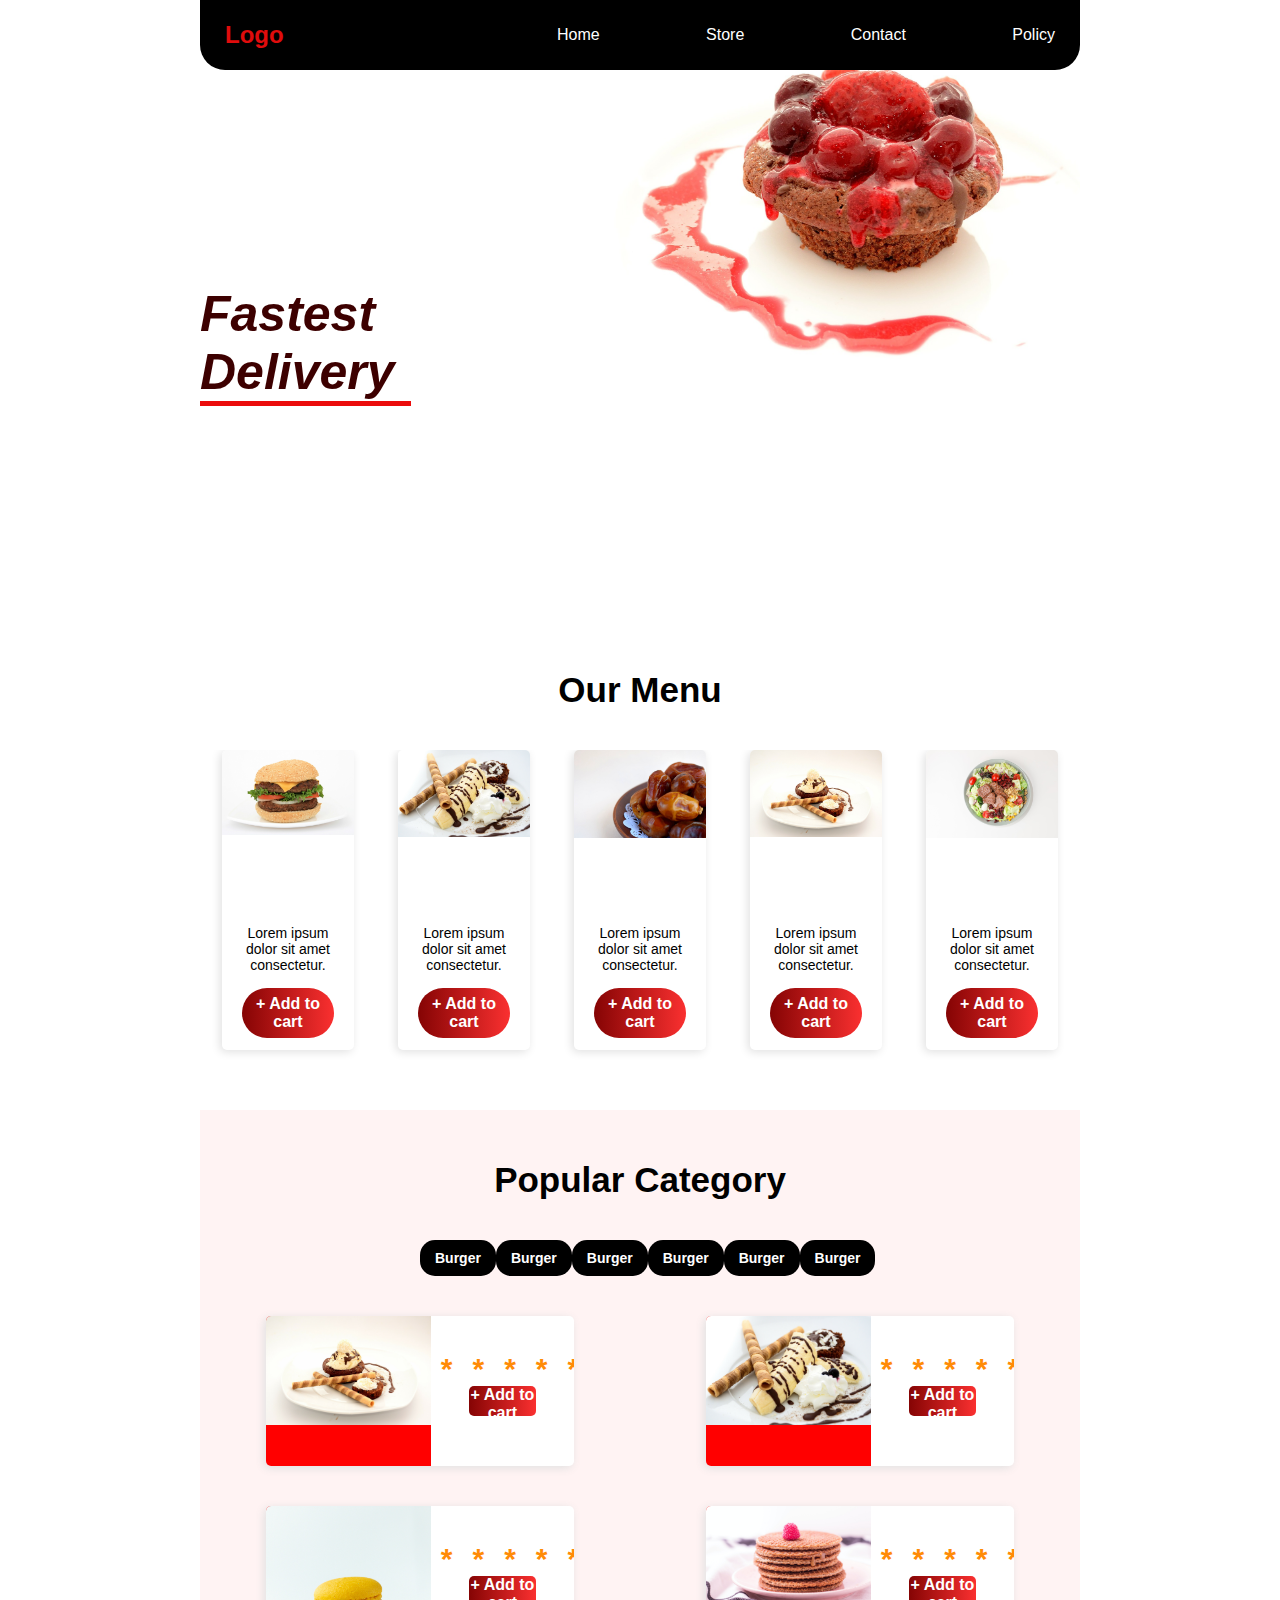
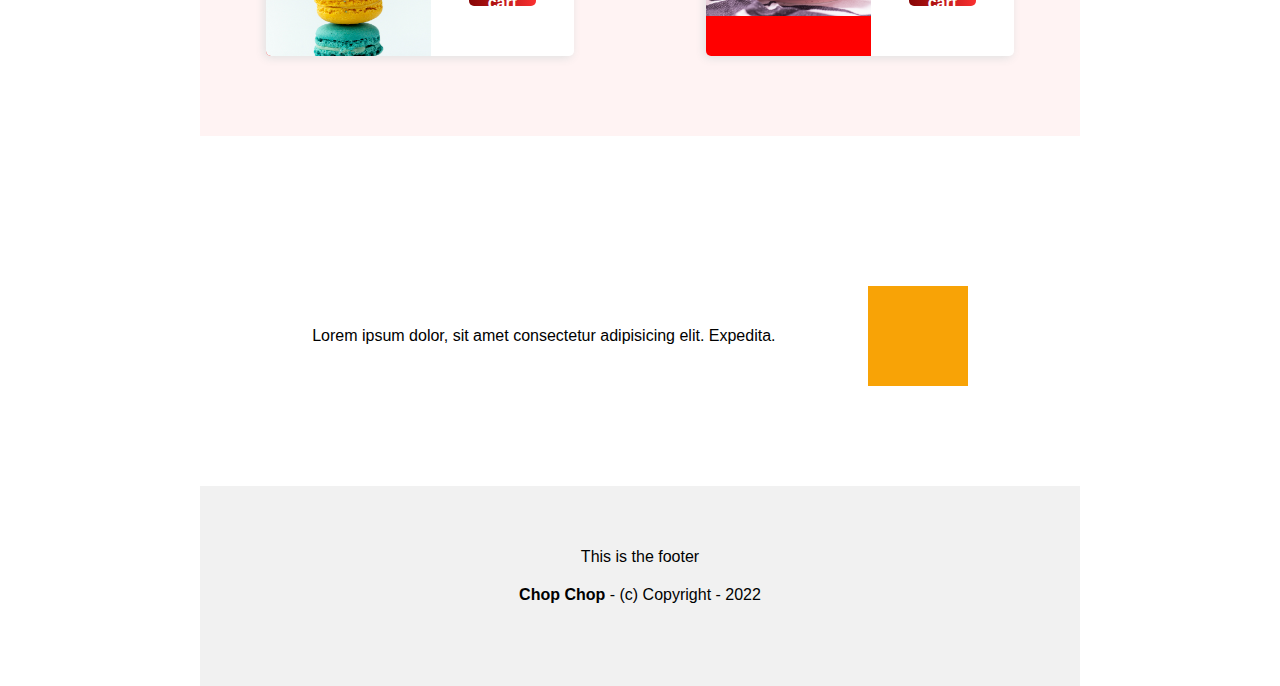
==== index.html @ db8ed7a9 "First Commit" ====
<!DOCTYPE html>
<html lang="en">

<head>
    <meta charset="UTF-8">
    <meta http-equiv="X-UA-Compatible" content="IE=edge">
    <meta name="viewport" content="width=device-width, initial-scale=1.0">
    <link rel="stylesheet" href="./assets/style.css">
    <title>Home | Chop chop</title>
</head>
 
<body>

    <header>
        <div class="logo">
            <h2>Logo</h2>
        </div>

        <nav>
            <ul>
                <li>
                    <a href="/">Home</a>
                </li>
                <li>
                    <a href="/">Store</a>
                </li>
                <li>
                    <a href="/">Contact</a>
                </li>
                <li>
                    <a href="/">Policy</a>
                </li>
            </ul>
        </nav>
    </header>

    <main>
        <section id="hero">
            <div class="heroText">
                <h2>
                    <i>Fastest Delivery </i>
                </h2>
            </div>

            <div class="heroImage">
                <img src="./assets/img/img5.jpg" alt="heroImage">
            </div>
        </section>

        <!-- MENU -->
        <section id="menu">
            <h2 class="menuHeading">Our Menu</h2>

            <ul class="menuItems">
                <li>
                    <div class="mItemPic">
                        <img src="./assets/img/img1.jpg" alt="">
                    </div>

                    <p class="mItemInfo">
                        Lorem ipsum dolor sit amet consectetur.
                    </p>

                    <div class="addToCart mAddToCart">
                        <button class="addToCartButton">
                            + Add to cart
                        </button>
                    </div>
                </li>
                <li>
                    <div class="mItemPic">
                        <img src="./assets/img/img2.jpg" alt="">
                    </div>

                    <p class="mItemInfo">
                        Lorem ipsum dolor sit amet consectetur.
                    </p>

                    <div class="addToCart mAddToCart">
                        <button class="addToCartButton">
                            + Add to cart
                        </button>
                    </div>
                </li>
                <li>
                    <div class="mItemPic">
                        <img src="./assets/img/img3.jpg" alt="">
                    </div>

                    <p class="mItemInfo">
                        Lorem ipsum dolor sit amet consectetur.
                    </p>

                    <div class="addToCart mAddToCart">
                        <button class="addToCartButton">
                            + Add to cart
                        </button>
                    </div>
                </li>
                <li>
                    <div class="mItemPic">
                        <img src="./assets/img/img4.jpg" alt="">
                    </div>

                    <p class="mItemInfo">
                        Lorem ipsum dolor sit amet consectetur.
                    </p>

                    <div class="addToCart mAddToCart">
                        <button class="addToCartButton">
                            + Add to cart
                        </button>
                    </div>
                </li>
                <li>
                    <div class="mItemPic">
                        <img src="./assets/img/img6.jpg" alt="">
                    </div>

                    <p class="mItemInfo">
                        Lorem ipsum dolor sit amet consectetur.
                    </p>

                    <div class="addToCart mAddToCart">
                        <button class="addToCartButton">
                            + Add to cart
                        </button>
                    </div>
                </li>
            </ul>
        </section>


        <!-- Popular Category -->
        <section id="popular">
            <h2 class="pHeader">Popular Category</h2>

            <div class="pCategory">
                <li>
                    <button>
                        Burger
                    </button>
                </li>
                <li>
                    <button>
                        Burger
                    </button>
                </li>
                <li>
                    <button>
                        Burger
                    </button>
                </li>
                <li>
                    <button>
                        Burger
                    </button>
                </li>
                <li>
                    <button>
                        Burger
                    </button>
                </li>
                <li>
                    <button>
                        Burger
                    </button>
                </li>
            </div>

            <div class="pItems">
                <li>
                    <div class="pItemImage">
                        <img src="./assets/img/img4.jpg" alt="">
                    </div>
                    <div class="pItemInfo">
                        <div class="pItemRating">
                            *****
                        </div>

                        <div class="addToCartWrapper pAddToCartWrapper">
                            <button class="addToCart pAddToCart">
                                + Add to cart
                            </button>
                        </div>
                    </div>
                </li>
 
                <li>
                    <div class="pItemImage">
                        <img src="./assets/img/img2.jpg" alt="">
                    </div>
                    <div class="pItemInfo">
                        <div class="pItemRating">
                            *****
                        </div>

                        <div class="addToCartWrapper pAddToCartWrapper">
                            <button class="addToCart pAddToCart">
                                + Add to cart
                            </button>
                        </div>
                    </div>
                </li>

                <li>
                    <div class="pItemImage">
                        <img src="./assets/img/img7.jpg" alt="">
                    </div>
                    <div class="pItemInfo">
                        <div class="pItemRating">
                            *****
                        </div>

                        <div class="addToCartWrapper pAddToCartWrapper">
                            <button class="addToCart pAddToCart">
                                + Add to cart
                            </button>
                        </div>
                    </div>
                </li>

                <li>
                    <div class="pItemImage">
                        <img src="./assets/img/img8.jpg" alt="">
                    </div>
                    <div class="pItemInfo">
                        <div class="pItemRating">
                            *****
                        </div>

                        <div class="addToCartWrapper pAddToCartWrapper">
                            <button class="addToCart pAddToCart">
                                + Add to cart
                            </button>
                        </div>
                    </div>
                </li>
            </div>
        </section>




        <!-- We deliver -->
        <section id="deliver">
            <div class="deliverText">
                Lorem ipsum dolor, sit amet consectetur adipisicing elit. Expedita.
            </div>

            <div class="deliverImage">
                <img src="" alt="">
            </div>
        </section>
    </main>

    <footer>
        This is the footer

        <p><b>Chop Chop</b> - (c) Copyright - 2022 </p>
    </footer>

    <script src="./assets/style.css"></script>


</body>

</html>
---- assets/style.css ----
*{
    padding: 0;
    margin: 0;
}

body{
    font-family: 'Segoe UI', Tahoma, Geneva, Verdana, sans-serif;
    box-sizing: border-box;
    padding: 0 200px;
    display: flex;
    flex-direction: column;
}

header{
    width: 100%;
    height: 70px;
    padding: 0 25px;
    background-color: black;
    display: flex;
    justify-content: space-between;
    align-items: center;
    box-sizing: border-box;
    border-bottom-left-radius: 25px;
    border-bottom-right-radius: 25px;
    color: rgb(224, 12, 12);
}

header nav{
    width: 60%;
}

header nav ul{
    width: 100%;
    display: flex;
    justify-content: space-between;
}

header nav ul li{
    list-style: none;
}

nav a{
    color: white;
    text-decoration: none;
}

/* MAINS */

main{
    width: 100%;
    box-sizing: border-box;
}

#hero{
    width: 100%;
    margin: 0 auto;
    height: 550px;
    box-sizing: border-box;
    display: flex;
    justify-content: space-between;
    align-items: center;
    margin-bottom: 50px;
}

.heroText{
    width: 40%;
    box-sizing: border-box;
}

.heroText h2{
    width: 100%;
    font-size: 50px;
    color: rgb(61, 0, 0);
}

.heroText h2::after{
    position: relative;
    display:  block;
    content: "";
    width: 60%;
    height: 5px;
    background-color: rgb(235, 12, 12);
}

.heroImage{
    width: 60%;
    height: 100%;
    overflow: hidden;
}

.heroImage img{
    width: 120%;
    position: relative;
    top: -90px;
    right: 10px;

}

#menu{
    width: 100%;
    box-sizing: border-box;
    display: flex;
    flex-direction: column;
    margin-bottom: 50px;
}

.menuHeading{
    width: 100%;
    font-size: 35px;
    margin-bottom: 40px;
    display: flex;
    justify-content: center;
}

.menuItems{
    display: flex;
    justify-content: space-around;
    padding-bottom: 10px;
    overflow-x: scroll;
}

::-webkit-scrollbar{
    width: 15px;
}

.menuItems li{
    list-style: none;
    min-width: 15%;
    max-width: 15%;
    min-height: 300px;
    padding: 0 0px 10px 0px;
    margin: 0 20px;
    box-sizing: border-box;
    background-color: #ffffff;
    display: flex;
    flex-direction: column;
    justify-content: flex-start;
    align-items: center;
    text-align: center;
    font-size: 15px;
    border-radius: 5px;
    overflow:hidden;
    box-shadow: -2px 2px 10px rgb(224, 224, 224);
}

.mItemPic{
    width: 100%;
    height: 55%;
    margin-bottom: 15px;
}

.mItemPic img{
    width: 100%;

}

.mItemInfo{
    margin-bottom: 15px;
    font-size: 14px;
    padding: 0 10px;
}

.addToCart{
    width: 70%;
    height: 50px;
    border-radius: 25px;
    overflow:hidden;
}


.addToCart button{
    width: 100%;
    height: 100%;
    border: none;
    background: linear-gradient(90deg, rgb(133, 4, 4), rgb(250, 48, 48));
    color: white;
    font-weight: bold;
    font-size: 16px;

}








#popular{
    width: 100%;
    box-sizing: border-box;
    display: flex;
    flex-direction: column;
    margin-bottom: 50px;
    background-color: rgb(255, 243, 243);
    padding: 50px 0;
}

.pHeader{
    width: 100%;
    font-size: 35px;
    margin-bottom: 40px;
    display: flex;
    justify-content: center;
}

.pCategory{
    width: 50%;
    margin: 0  auto;
    display: flex;
    justify-content: space-between;
    margin-bottom: 20px;
}

.pCategory li{
    list-style: none;
}

.pCategory li button{
    padding: 10px 15px;
    border: none;
    border-radius: 15px;
    font-size: 14px;
    font-weight: bold;
    background: black;
    color: white;
    transition: .1s;
}

.pCategory li button:hover{
    cursor: pointer;
    background-color: rgb(235, 12, 12);
}

.pItems{
    display: flex;
    justify-content: space-around;
    padding-bottom: 10px;
    flex-wrap: wrap;
}

.pItems li{
    list-style: none;
    width: 35%;
    height: 150px;
    /* padding: 0 0px 10px 0px; */
    margin: 20px 20px;
    box-sizing: border-box;
    background-color: #ffffff;
    display: flex;
    flex-direction: row;
    justify-content: flex-start;
    align-items: center;
    font-size: 15px;
    border-radius: 5px;
    overflow:hidden;
    box-shadow: -2px 2px 10px rgb(224, 224, 224);
}

.pItemImage{
    width: 55%;
    height: 100%;
    overflow: hidden;
    background-color: red;
}

.pItemImage img{
    width: 100%;

}

.pItemInfo{
    width: 40%;
    display: block;
    margin-bottom: 15px;
    font-size: 14px;
    padding: 0 10px;
}

.pItemRating{
    display: flex;
    letter-spacing: 20px;
    font-size: 30px;
    font-weight: bold;
    color: rgb(255, 139, 7);
    justify-content: space-evenly;
}

.pAddToCartWrapper{
    width: 100%;
    display: flex;
    flex-direction: row;
    justify-content: center;

}

.pAddToCartWrapper .addToCart{
    width: 55%;
    height: 30px;
    border-radius: 5px;
    overflow:hidden;
    border: none;
    background: linear-gradient(90deg, rgb(133, 4, 4), rgb(250, 48, 48));
    color: white;
    font-weight: bold;
    font-size: 16px;
}

#deliver{
    display: flex;
    height: 300px;
    width: 85%;
    margin: 0 auto;
    justify-content: space-around;
    align-items: center;
}

.deliverImage{
    width: 100px;
    height: 100px;
    background-color: rgb(248, 163, 6);
}

footer{
    height: 200px;
    display: flex;
    flex-direction: column;
    justify-content: center;
    align-items: center;
    background-color: rgb(241, 241, 241);
    padding: 50px;
    box-sizing: border-box;
}

footer p{
    margin: 20px 0;
}
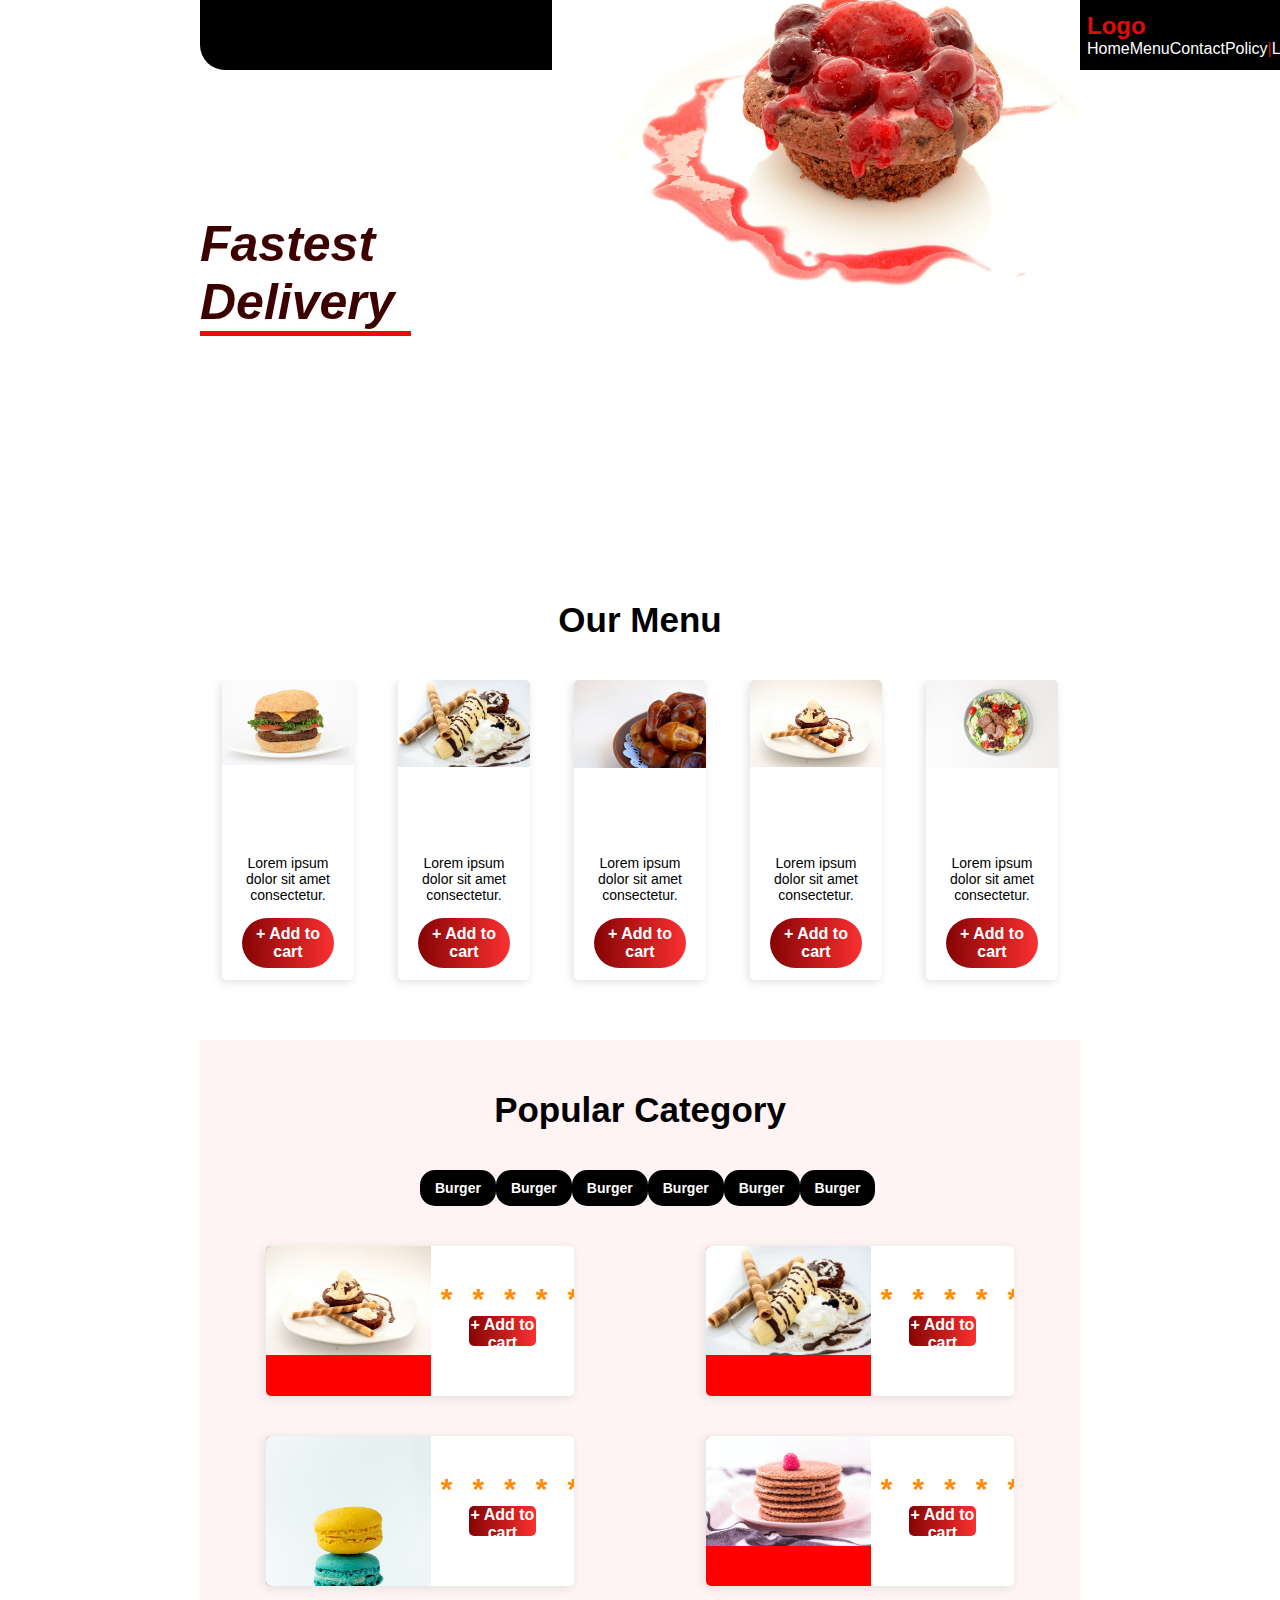
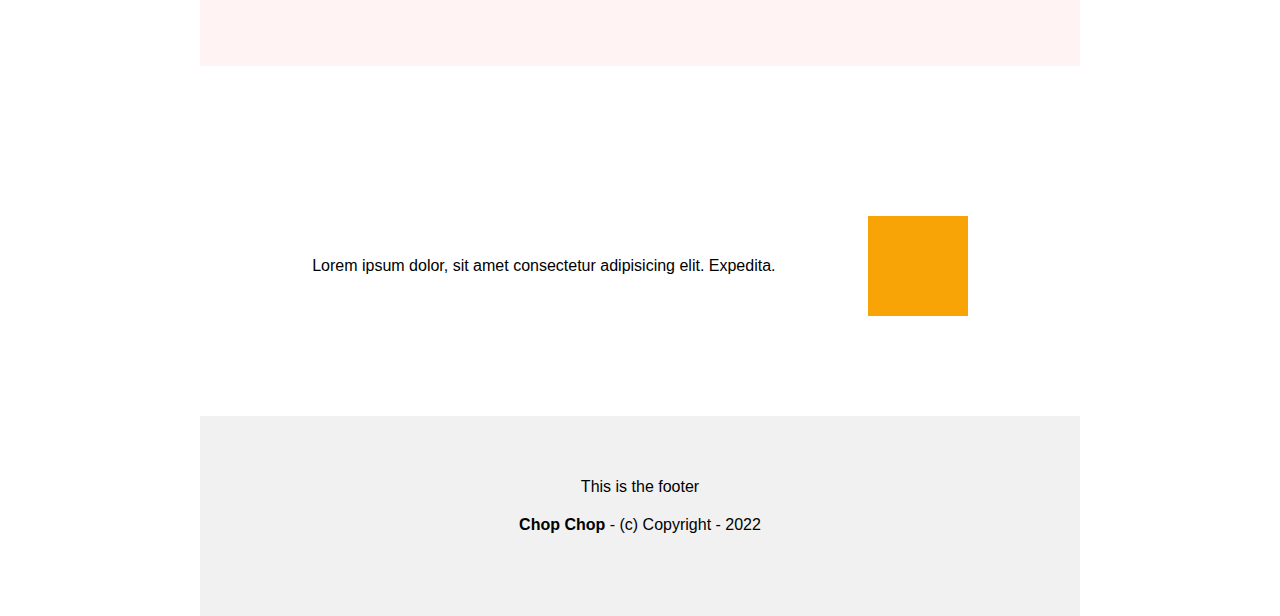
==== commit 96c99cc4: "New pages added" ====
--- a/index.html
+++ b/index.html
@@ -1,268 +1,226 @@
 <!DOCTYPE html>
 <html lang="en">
-
-<head>
-    <meta charset="UTF-8">
-    <meta http-equiv="X-UA-Compatible" content="IE=edge">
-    <meta name="viewport" content="width=device-width, initial-scale=1.0">
-    <link rel="stylesheet" href="./assets/style.css">
+  <head>
+    <meta charset="UTF-8" />
+    <meta http-equiv="X-UA-Compatible" content="IE=edge" />
+    <meta name="viewport" content="width=device-width, initial-scale=1.0" />
+    <link rel="stylesheet" href="./assets/style.css" />
     <title>Home | Chop chop</title>
-</head>
- 
-<body>
-
+  </head>
+
+  <body>
     <header>
+      <div class="headerInner">
         <div class="logo">
-            <h2>Logo</h2>
+          <h2>Logo</h2>
         </div>
 
         <nav>
-            <ul>
-                <li>
-                    <a href="/">Home</a>
-                </li>
-                <li>
-                    <a href="/">Store</a>
-                </li>
-                <li>
-                    <a href="/">Contact</a>
-                </li>
-                <li>
-                    <a href="/">Policy</a>
-                </li>
-            </ul>
+          <ul>
+            <li>
+              <a href="/">Home</a>
+            </li>
+            <li>
+              <a href="./menu.html">Menu</a>
+            </li>
+            <li>
+              <a href="/">Contact</a>
+            </li>
+            <li>
+              <a href="/">Policy</a>
+            </li>
+            <span class="barrier"> | </span>
+            <li>
+              <a href="./login.html">Login</a>
+            </li>
+            <li>
+              <a href="./signup.html">Signup</a>
+            </li>
+            <li>
+              <a href="/">Logout</a>
+            </li>
+            <li>
+              <a href="/">Profile</a>
+            </li>
+          </ul>
         </nav>
+      </div>
     </header>
 
     <main>
-        <section id="hero">
-            <div class="heroText">
-                <h2>
-                    <i>Fastest Delivery </i>
-                </h2>
-            </div>
-
-            <div class="heroImage">
-                <img src="./assets/img/img5.jpg" alt="heroImage">
-            </div>
-        </section>
-
-        <!-- MENU -->
-        <section id="menu">
-            <h2 class="menuHeading">Our Menu</h2>
-
-            <ul class="menuItems">
-                <li>
-                    <div class="mItemPic">
-                        <img src="./assets/img/img1.jpg" alt="">
-                    </div>
-
-                    <p class="mItemInfo">
-                        Lorem ipsum dolor sit amet consectetur.
-                    </p>
-
-                    <div class="addToCart mAddToCart">
-                        <button class="addToCartButton">
-                            + Add to cart
-                        </button>
-                    </div>
-                </li>
-                <li>
-                    <div class="mItemPic">
-                        <img src="./assets/img/img2.jpg" alt="">
-                    </div>
-
-                    <p class="mItemInfo">
-                        Lorem ipsum dolor sit amet consectetur.
-                    </p>
-
-                    <div class="addToCart mAddToCart">
-                        <button class="addToCartButton">
-                            + Add to cart
-                        </button>
-                    </div>
-                </li>
-                <li>
-                    <div class="mItemPic">
-                        <img src="./assets/img/img3.jpg" alt="">
-                    </div>
-
-                    <p class="mItemInfo">
-                        Lorem ipsum dolor sit amet consectetur.
-                    </p>
-
-                    <div class="addToCart mAddToCart">
-                        <button class="addToCartButton">
-                            + Add to cart
-                        </button>
-                    </div>
-                </li>
-                <li>
-                    <div class="mItemPic">
-                        <img src="./assets/img/img4.jpg" alt="">
-                    </div>
-
-                    <p class="mItemInfo">
-                        Lorem ipsum dolor sit amet consectetur.
-                    </p>
-
-                    <div class="addToCart mAddToCart">
-                        <button class="addToCartButton">
-                            + Add to cart
-                        </button>
-                    </div>
-                </li>
-                <li>
-                    <div class="mItemPic">
-                        <img src="./assets/img/img6.jpg" alt="">
-                    </div>
-
-                    <p class="mItemInfo">
-                        Lorem ipsum dolor sit amet consectetur.
-                    </p>
-
-                    <div class="addToCart mAddToCart">
-                        <button class="addToCartButton">
-                            + Add to cart
-                        </button>
-                    </div>
-                </li>
-            </ul>
-        </section>
-
-
-        <!-- Popular Category -->
-        <section id="popular">
-            <h2 class="pHeader">Popular Category</h2>
-
-            <div class="pCategory">
-                <li>
-                    <button>
-                        Burger
-                    </button>
-                </li>
-                <li>
-                    <button>
-                        Burger
-                    </button>
-                </li>
-                <li>
-                    <button>
-                        Burger
-                    </button>
-                </li>
-                <li>
-                    <button>
-                        Burger
-                    </button>
-                </li>
-                <li>
-                    <button>
-                        Burger
-                    </button>
-                </li>
-                <li>
-                    <button>
-                        Burger
-                    </button>
-                </li>
-            </div>
-
-            <div class="pItems">
-                <li>
-                    <div class="pItemImage">
-                        <img src="./assets/img/img4.jpg" alt="">
-                    </div>
-                    <div class="pItemInfo">
-                        <div class="pItemRating">
-                            *****
-                        </div>
-
-                        <div class="addToCartWrapper pAddToCartWrapper">
-                            <button class="addToCart pAddToCart">
-                                + Add to cart
-                            </button>
-                        </div>
-                    </div>
-                </li>
- 
-                <li>
-                    <div class="pItemImage">
-                        <img src="./assets/img/img2.jpg" alt="">
-                    </div>
-                    <div class="pItemInfo">
-                        <div class="pItemRating">
-                            *****
-                        </div>
-
-                        <div class="addToCartWrapper pAddToCartWrapper">
-                            <button class="addToCart pAddToCart">
-                                + Add to cart
-                            </button>
-                        </div>
-                    </div>
-                </li>
-
-                <li>
-                    <div class="pItemImage">
-                        <img src="./assets/img/img7.jpg" alt="">
-                    </div>
-                    <div class="pItemInfo">
-                        <div class="pItemRating">
-                            *****
-                        </div>
-
-                        <div class="addToCartWrapper pAddToCartWrapper">
-                            <button class="addToCart pAddToCart">
-                                + Add to cart
-                            </button>
-                        </div>
-                    </div>
-                </li>
-
-                <li>
-                    <div class="pItemImage">
-                        <img src="./assets/img/img8.jpg" alt="">
-                    </div>
-                    <div class="pItemInfo">
-                        <div class="pItemRating">
-                            *****
-                        </div>
-
-                        <div class="addToCartWrapper pAddToCartWrapper">
-                            <button class="addToCart pAddToCart">
-                                + Add to cart
-                            </button>
-                        </div>
-                    </div>
-                </li>
-            </div>
-        </section>
-
-
-
-
-        <!-- We deliver -->
-        <section id="deliver">
-            <div class="deliverText">
-                Lorem ipsum dolor, sit amet consectetur adipisicing elit. Expedita.
-            </div>
-
-            <div class="deliverImage">
-                <img src="" alt="">
-            </div>
-        </section>
+      <section id="hero">
+        <div class="heroText">
+          <h2>
+            <i>Fastest Delivery </i>
+          </h2>
+        </div>
+
+        <div class="heroImage">
+          <img src="./assets/img/img5.jpg" alt="heroImage" />
+        </div>
+      </section>
+
+      <!-- MENU -->
+      <section id="menu">
+        <h2 class="menuHeading">Our Menu</h2>
+
+        <ul class="menuItems">
+          <li>
+            <div class="mItemPic">
+              <img src="./assets/img/img1.jpg" alt="" />
+            </div>
+
+            <p class="mItemInfo">Lorem ipsum dolor sit amet consectetur.</p>
+
+            <div class="addToCart mAddToCart">
+              <button class="addToCartButton">+ Add to cart</button>
+            </div>
+          </li>
+          <li>
+            <div class="mItemPic">
+              <img src="./assets/img/img2.jpg" alt="" />
+            </div>
+
+            <p class="mItemInfo">Lorem ipsum dolor sit amet consectetur.</p>
+
+            <div class="addToCart mAddToCart">
+              <button class="addToCartButton">+ Add to cart</button>
+            </div>
+          </li>
+          <li>
+            <div class="mItemPic">
+              <img src="./assets/img/img3.jpg" alt="" />
+            </div>
+
+            <p class="mItemInfo">Lorem ipsum dolor sit amet consectetur.</p>
+
+            <div class="addToCart mAddToCart">
+              <button class="addToCartButton">+ Add to cart</button>
+            </div>
+          </li>
+          <li>
+            <div class="mItemPic">
+              <img src="./assets/img/img4.jpg" alt="" />
+            </div>
+
+            <p class="mItemInfo">Lorem ipsum dolor sit amet consectetur.</p>
+
+            <div class="addToCart mAddToCart">
+              <button class="addToCartButton">+ Add to cart</button>
+            </div>
+          </li>
+          <li>
+            <div class="mItemPic">
+              <img src="./assets/img/img6.jpg" alt="" />
+            </div>
+
+            <p class="mItemInfo">Lorem ipsum dolor sit amet consectetur.</p>
+
+            <div class="addToCart mAddToCart">
+              <button class="addToCartButton">+ Add to cart</button>
+            </div>
+          </li>
+        </ul>
+      </section>
+
+      <!-- Popular Category -->
+      <section id="popular">
+        <h2 class="pHeader">Popular Category</h2>
+
+        <div class="pCategory">
+          <li>
+            <button>Burger</button>
+          </li>
+          <li>
+            <button>Burger</button>
+          </li>
+          <li>
+            <button>Burger</button>
+          </li>
+          <li>
+            <button>Burger</button>
+          </li>
+          <li>
+            <button>Burger</button>
+          </li>
+          <li>
+            <button>Burger</button>
+          </li>
+        </div>
+
+        <div class="pItems">
+          <li>
+            <div class="pItemImage">
+              <img src="./assets/img/img4.jpg" alt="" />
+            </div>
+            <div class="pItemInfo">
+              <div class="pItemRating">*****</div>
+
+              <div class="addToCartWrapper pAddToCartWrapper">
+                <button class="addToCart pAddToCart">+ Add to cart</button>
+              </div>
+            </div>
+          </li>
+
+          <li>
+            <div class="pItemImage">
+              <img src="./assets/img/img2.jpg" alt="" />
+            </div>
+            <div class="pItemInfo">
+              <div class="pItemRating">*****</div>
+
+              <div class="addToCartWrapper pAddToCartWrapper">
+                <button class="addToCart pAddToCart">+ Add to cart</button>
+              </div>
+            </div>
+          </li>
+
+          <li>
+            <div class="pItemImage">
+              <img src="./assets/img/img7.jpg" alt="" />
+            </div>
+            <div class="pItemInfo">
+              <div class="pItemRating">*****</div>
+
+              <div class="addToCartWrapper pAddToCartWrapper">
+                <button class="addToCart pAddToCart">+ Add to cart</button>
+              </div>
+            </div>
+          </li>
+
+          <li>
+            <div class="pItemImage">
+              <img src="./assets/img/img8.jpg" alt="" />
+            </div>
+            <div class="pItemInfo">
+              <div class="pItemRating">*****</div>
+
+              <div class="addToCartWrapper pAddToCartWrapper">
+                <button class="addToCart pAddToCart">+ Add to cart</button>
+              </div>
+            </div>
+          </li>
+        </div>
+      </section>
+
+      <!-- We deliver -->
+      <section id="deliver">
+        <div class="deliverText">
+          Lorem ipsum dolor, sit amet consectetur adipisicing elit. Expedita.
+        </div>
+
+        <div class="deliverImage">
+          <img src="" alt="" />
+        </div>
+      </section>
     </main>
 
     <footer>
-        This is the footer
-
-        <p><b>Chop Chop</b> - (c) Copyright - 2022 </p>
+      This is the footer
+
+      <p><b>Chop Chop</b> - (c) Copyright - 2022</p>
     </footer>
 
     <script src="./assets/style.css"></script>
-
-
-</body>
-
-</html>+  </body>
+</html>
--- a/assets/style.css
+++ b/assets/style.css
@@ -9,6 +9,7 @@
     padding: 0 200px;
     display: flex;
     flex-direction: column;
+    box-sizing: border-box;
 }
 
 header{
@@ -17,13 +18,25 @@
     padding: 0 25px;
     background-color: black;
     display: flex;
-    justify-content: space-between;
+    flex-direction: row;
+    justify-content: center;
     align-items: center;
     box-sizing: border-box;
     border-bottom-left-radius: 25px;
     border-bottom-right-radius: 25px;
     color: rgb(224, 12, 12);
-}
+    position: fixed;
+    /* z-index: 10; */
+
+}
+
+
+header::before{
+    content: '';
+    display: block;
+    width: 100%;
+}
+
 
 header nav{
     width: 60%;
@@ -321,6 +334,199 @@
     background-color: rgb(248, 163, 6);
 }
 
+/* MENU PAGE */
+
+.menuPageMain{
+    display: flex;
+    margin-top: 50px;
+    flex-direction: column;
+    justify-content: center;
+    align-items: center;
+}
+
+.menuPageCollectionButton{
+    display: flex;
+    flex-direction: row;
+    width: 60%;
+    justify-content: space-around;
+}
+
+.menuPageCollectionButton li{
+    list-style-type: none;
+    width: 50px;
+    background-color: green;
+    padding: 10px 10px;
+    border-radius: 15px;
+    background-color: rgb(235, 12, 12);
+    cursor: pointer;
+}
+
+.menuPageCollections{
+    width: 100%;
+    margin-top: 55px;
+    display: flex;
+    padding: 0 5%;
+    flex-direction: row;
+    align-items: center;
+    justify-content: flex-start;
+    flex-wrap: wrap;
+    box-sizing: border-box;
+}
+
+.menuPageCollections .collectionGroup{
+    width: 100%;
+    display: flex;
+    justify-content: space-around;
+}
+
+.collection{
+    width: 25%;
+    margin:0 0 50px 0;
+    display: flex;
+    flex-direction: column;
+    justify-content: center;
+}
+
+.collection img{
+    width: 100%;
+}
+
+
+.collectionImage{
+    width: 100%;
+    display: flex;
+    justify-content: center;
+    margin-bottom: 15px;
+}
+
+.collectionName{
+    text-align: center;
+    font-size: 25px;
+    font-weight: bold;
+}
+
+
+/* DETAILS PAGE */
+
+.itemDetails{
+    width: 100%;
+    display: flex;
+    flex-direction: column;
+    justify-content: center;
+    align-items: center;
+    margin-bottom: 20px;
+}
+
+.itemImage{
+    width: 50%;
+}
+
+.itemImage img{
+    width: 100%;
+}
+
+.itemName{
+    font-size: 45px;
+    font-weight: bold;
+    margin-bottom: 20px;
+}
+
+.itemDetailsInner{
+    display: flex;
+    flex-direction: row;
+    justify-content: space-around;
+    width: 50%;
+
+    margin:30px 0;
+    font-weight: bold;
+}
+
+.itemDetailsInner span{
+    font-weight: bold;
+    font-size: 18px;
+}
+
+.itemDescription{
+    width: 100%;
+    margin-bottom: 25px;
+}
+
+.itemDescription span{
+    font-size: 18px;
+    font-weight: bold;
+    display: block;
+    margin-bottom: 20px;
+}
+
+.reviewsSection{
+    background-color:rgb(255, 243, 243);
+    box-sizing: border-box;
+    padding: 30px;
+    margin-bottom: 80px;
+}
+
+.detailsPageReviews{
+    margin-bottom: 20px;
+    font-size: 25px;
+}
+
+.itemReviews{
+    width: 100%;
+    display: flex;
+    flex-direction: column;
+    justify-content: center;
+    margin-bottom: 25px;
+}
+
+.itemReview{
+    width: 55%;
+    background-color: white;
+    box-sizing: border-box;
+    padding: 20px 50px;
+    margin-bottom: 30px;
+}
+
+.itemReview .review{
+    margin-bottom: 20px;
+
+}
+
+.reviewer{
+    font-style: italic;
+    color: rgb(224, 12, 12);
+}
+
+.detailsPageRecommendedMenus{
+    font-size: 25px;
+    margin-bottom: 20px;
+}
+
+.recommendedLists{
+    display: flex;
+    margin-bottom: 50px;
+}
+
+.recommendedLists li{
+    width: 10%;
+    list-style-type: none;
+    margin-left: 35px;
+
+}
+
+.recommendedLists li img{
+    width: 100%;
+    margin-bottom: 10px;
+    border-radius: 30px;
+}
+
+.recommendedLists li p{
+    text-align: center;
+}
+
+
+
+
+
 footer{
     height: 200px;
     display: flex;
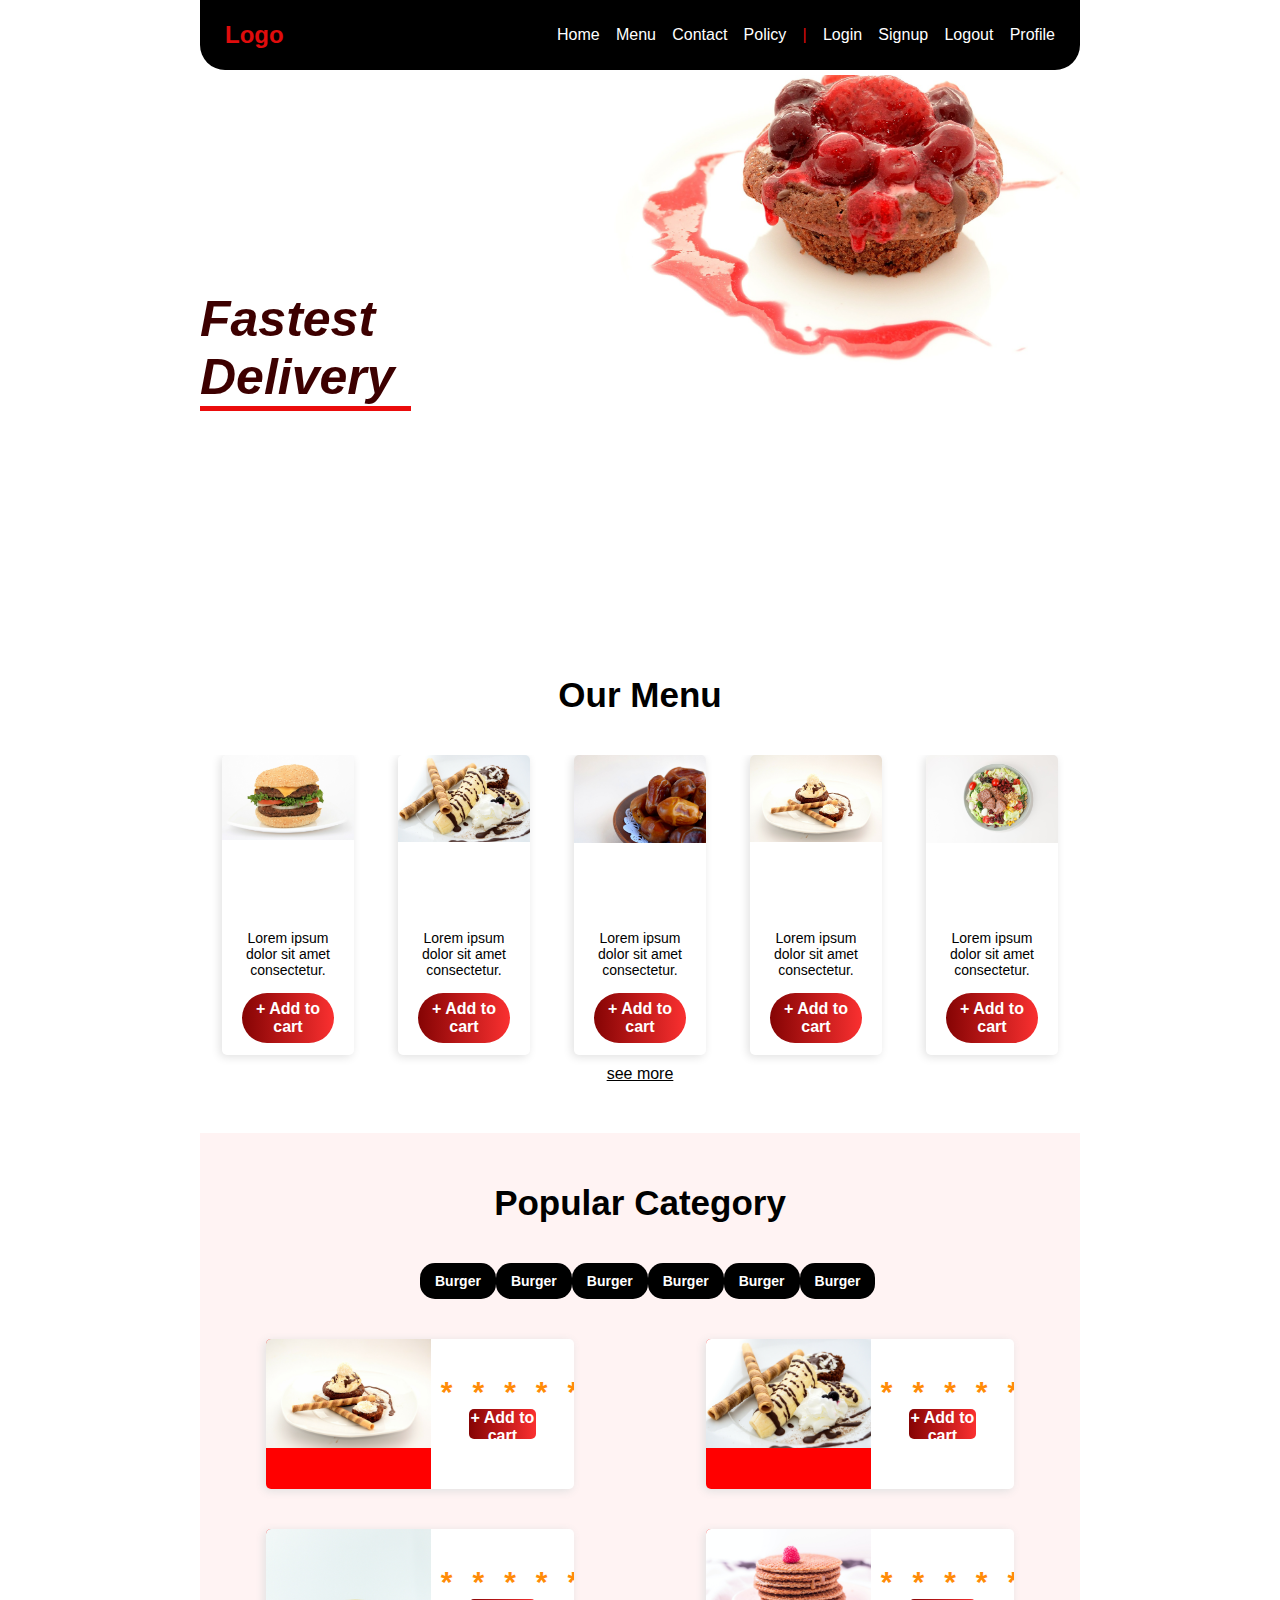
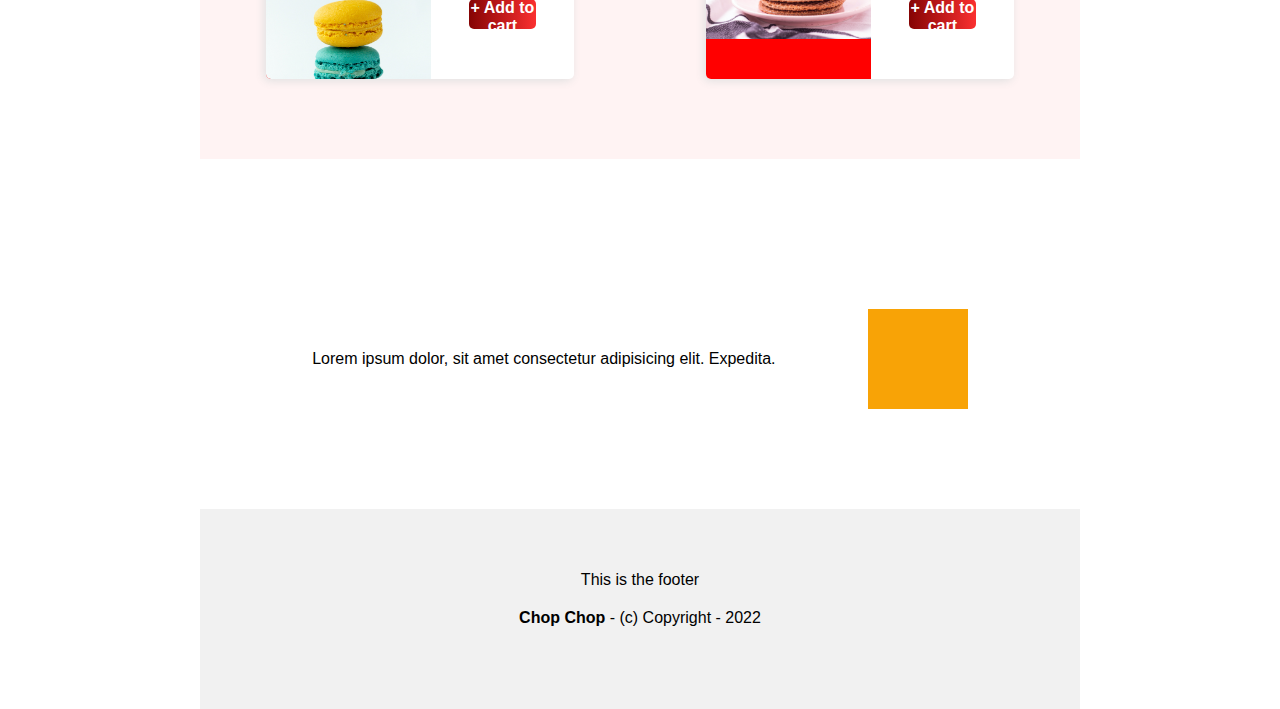
==== commit 7aa6721f: "Mobile Responsiveness Added" ====
--- a/index.html
+++ b/index.html
@@ -10,41 +10,46 @@
 
   <body>
     <header>
-      <div class="headerInner">
-        <div class="logo">
-          <h2>Logo</h2>
-        </div>
-
-        <nav>
-          <ul>
-            <li>
-              <a href="/">Home</a>
-            </li>
-            <li>
-              <a href="./menu.html">Menu</a>
-            </li>
-            <li>
-              <a href="/">Contact</a>
-            </li>
-            <li>
-              <a href="/">Policy</a>
-            </li>
-            <span class="barrier"> | </span>
-            <li>
-              <a href="./login.html">Login</a>
-            </li>
-            <li>
-              <a href="./signup.html">Signup</a>
-            </li>
-            <li>
-              <a href="/">Logout</a>
-            </li>
-            <li>
-              <a href="/">Profile</a>
-            </li>
-          </ul>
-        </nav>
+      <div class="logo">
+        <h2>Logo</h2>
       </div>
+
+      <span class="harmburger">
+        <span></span>
+        <span></span>
+        <span></span>
+        <!-- <img src="" alt=""> -->
+      </span>
+
+      <nav>
+        <ul>
+          <li>
+            <a href="/">Home</a>
+          </li>
+          <li>
+            <a href="./menu.html">Menu</a>
+          </li>
+          <li>
+            <a href="/">Contact</a>
+          </li>
+          <li>
+            <a href="/">Policy</a>
+          </li>
+          <span class="barrier"> | </span>
+          <li>
+            <a href="./login.html">Login</a>
+          </li>
+          <li>
+            <a href="./signup.html">Signup</a>
+          </li>
+          <li>
+            <a href="/">Logout</a>
+          </li>
+          <li>
+            <a href="/">Profile</a>
+          </li>
+        </ul>
+      </nav>
     </header>
 
     <main>
@@ -121,6 +126,10 @@
             </div>
           </li>
         </ul>
+
+        <p>
+          <a href="/">see more</a>
+        </p>
       </section>
 
       <!-- Popular Category -->
@@ -221,6 +230,6 @@
       <p><b>Chop Chop</b> - (c) Copyright - 2022</p>
     </footer>
 
-    <script src="./assets/style.css"></script>
+    <script src="./assets/app.js"></script>
   </body>
 </html>
--- a/assets/style.css
+++ b/assets/style.css
@@ -1,148 +1,821 @@
-*{
+* {
+  padding: 0;
+  margin: 0;
+}
+
+body {
+  font-family: "Segoe UI", Tahoma, Geneva, Verdana, sans-serif;
+  box-sizing: border-box;
+  padding: 0 200px;
+  display: flex;
+  flex-direction: column;
+  box-sizing: border-box;
+  width: 100%;
+}
+
+header {
+  width: calc(100% - 400px);
+  height: 70px;
+  padding: 0 25px;
+  background-color: black;
+  display: flex;
+  flex-direction: row;
+  justify-content: space-between;
+  align-items: center;
+  box-sizing: border-box;
+  border-bottom-left-radius: 25px;
+  border-bottom-right-radius: 25px;
+  color: rgb(224, 12, 12);
+  position: fixed;
+  z-index: 10;
+}
+
+/* header::before{
+    content: '';
+    display: block;
+    width: 100%;
+} */
+
+.harmburger {
+  display: none;
+}
+
+header nav {
+  width: 60%;
+}
+
+header nav ul {
+  width: 100%;
+  display: flex;
+  justify-content: space-between;
+}
+
+header nav ul li {
+  list-style: none;
+}
+
+nav a {
+  color: white;
+  text-decoration: none;
+}
+
+/* MAINS */
+
+main {
+  width: 100%;
+  box-sizing: border-box;
+  padding-top: 75px;
+}
+
+#hero {
+  width: 100%;
+  margin: 0 auto;
+  height: 550px;
+  box-sizing: border-box;
+  display: flex;
+  justify-content: space-between;
+  align-items: center;
+  margin-bottom: 50px;
+}
+
+.heroText {
+  width: 40%;
+  box-sizing: border-box;
+}
+
+.heroText h2 {
+  width: 100%;
+  font-size: 50px;
+  color: rgb(61, 0, 0);
+}
+
+.heroText h2::after {
+  position: relative;
+  display: block;
+  content: "";
+  width: 60%;
+  height: 5px;
+  background-color: rgb(235, 12, 12);
+}
+
+.heroImage {
+  width: 60%;
+  height: 100%;
+  overflow: hidden;
+}
+
+.heroImage img {
+  width: 120%;
+  position: relative;
+  top: -90px;
+  right: 10px;
+}
+
+#menu {
+  width: 100%;
+  box-sizing: border-box;
+  display: flex;
+  flex-direction: column;
+  margin-bottom: 50px;
+}
+
+.menuHeading {
+  width: 100%;
+  font-size: 35px;
+  margin-bottom: 40px;
+  display: flex;
+  justify-content: center;
+}
+
+#menu p {
+  text-align: center;
+}
+
+#menu p a {
+  text-decoration: underline;
+  color: black;
+}
+
+#menu p a:hover {
+  color: rgb(235, 12, 12);
+}
+
+.menuItems {
+  display: flex;
+  justify-content: space-around;
+  padding-bottom: 10px;
+  overflow-x: scroll;
+}
+
+::-webkit-scrollbar {
+  width: 15px;
+}
+
+.menuItems li {
+  list-style: none;
+  min-width: 15%;
+  max-width: 15%;
+  min-height: 300px;
+  padding: 0 0px 10px 0px;
+  margin: 0 20px;
+  box-sizing: border-box;
+  background-color: #ffffff;
+  display: flex;
+  flex-direction: column;
+  justify-content: flex-start;
+  align-items: center;
+  text-align: center;
+  font-size: 15px;
+  border-radius: 5px;
+  overflow: hidden;
+  box-shadow: -2px 2px 10px rgb(224, 224, 224);
+}
+
+.mItemPic {
+  width: 100%;
+  height: 55%;
+  margin-bottom: 15px;
+}
+
+.mItemPic img {
+  width: 100%;
+}
+
+.mItemInfo {
+  margin-bottom: 15px;
+  font-size: 14px;
+  padding: 0 10px;
+}
+
+.addToCart {
+  width: 70%;
+  height: 50px;
+  border-radius: 25px;
+  overflow: hidden;
+}
+
+.addToCart button {
+  width: 100%;
+  height: 100%;
+  border: none;
+  background: linear-gradient(90deg, rgb(133, 4, 4), rgb(250, 48, 48));
+  color: white;
+  font-weight: bold;
+  font-size: 16px;
+}
+
+#popular {
+  width: 100%;
+  box-sizing: border-box;
+  display: flex;
+  flex-direction: column;
+  margin-bottom: 50px;
+  background-color: rgb(255, 243, 243);
+  padding: 50px 0;
+}
+
+.pHeader {
+  width: 100%;
+  font-size: 35px;
+  margin-bottom: 40px;
+  display: flex;
+  justify-content: center;
+}
+
+.pCategory {
+  width: 50%;
+  margin: 0 auto;
+  display: flex;
+  justify-content: space-between;
+  margin-bottom: 20px;
+}
+
+.pCategory li {
+  list-style: none;
+}
+
+.pCategory li button {
+  padding: 10px 15px;
+  border: none;
+  border-radius: 15px;
+  font-size: 14px;
+  font-weight: bold;
+  background: black;
+  color: white;
+  transition: 0.1s;
+}
+
+.pCategory li button:hover {
+  cursor: pointer;
+  background-color: rgb(235, 12, 12);
+}
+
+.pItems {
+  display: flex;
+  justify-content: space-around;
+  padding-bottom: 10px;
+  flex-wrap: wrap;
+}
+
+.pItems li {
+  list-style: none;
+  width: 35%;
+  height: 150px;
+  /* padding: 0 0px 10px 0px; */
+  margin: 20px 20px;
+  box-sizing: border-box;
+  background-color: #ffffff;
+  display: flex;
+  flex-direction: row;
+  justify-content: flex-start;
+  align-items: center;
+  font-size: 15px;
+  border-radius: 5px;
+  overflow: hidden;
+  box-shadow: -2px 2px 10px rgb(224, 224, 224);
+}
+
+.pItemImage {
+  width: 55%;
+  height: 100%;
+  overflow: hidden;
+  background-color: red;
+}
+
+.pItemImage img {
+  width: 100%;
+}
+
+.pItemInfo {
+  width: 40%;
+  display: block;
+  margin-bottom: 15px;
+  font-size: 14px;
+  padding: 0 10px;
+}
+
+.pItemRating {
+  display: flex;
+  letter-spacing: 20px;
+  font-size: 30px;
+  font-weight: bold;
+  color: rgb(255, 139, 7);
+  justify-content: space-evenly;
+}
+
+.pAddToCartWrapper {
+  width: 100%;
+  display: flex;
+  flex-direction: row;
+  justify-content: center;
+}
+
+.pAddToCartWrapper .addToCart {
+  width: 55%;
+  height: 30px;
+  border-radius: 5px;
+  overflow: hidden;
+  border: none;
+  background: linear-gradient(90deg, rgb(133, 4, 4), rgb(250, 48, 48));
+  color: white;
+  font-weight: bold;
+  font-size: 16px;
+}
+
+#deliver {
+  display: flex;
+  height: 300px;
+  width: 85%;
+  margin: 0 auto;
+  justify-content: space-around;
+  align-items: center;
+}
+
+.deliverImage {
+  width: 100px;
+  height: 100px;
+  background-color: rgb(248, 163, 6);
+}
+
+/* MENU PAGE */
+
+.menuPageMain {
+  display: flex;
+  margin-top: 50px;
+  flex-direction: column;
+  justify-content: center;
+  align-items: center;
+}
+
+.search {
+  width: 100%;
+  display: flex;
+  flex-direction: column;
+  align-items: center;
+  justify-content: center;
+}
+
+.searchBar {
+  display: flex;
+  justify-content: center;
+  align-items: center;
+  width: 100%;
+}
+
+.searchBarTool {
+  margin-left: 30px;
+}
+
+.searchBar .searchBox {
+  width: 450px;
+  height: 35px;
+  background-color: rgb(241, 241, 241);
+  color: rgb(0, 0, 0);
+  border: 1px solid rgb(107, 107, 107);
+  border-radius: 5px;
+  box-sizing: border-box;
+  padding: 0 10px;
+  font-size: 16px;
+  letter-spacing: 0.5px;
+}
+
+.restaurantFilter {
+  padding: 5px 5px;
+}
+
+.searchButton {
+  padding: 10px;
+  background-color: rgb(224, 12, 12);
+  color: black;
+  border: none;
+  border-radius: 5px;
+  cursor: pointer;
+}
+
+.searchButton:hover {
+  background-color: black;
+  color: white;
+}
+/* 
+.searchButton:focus{
+    
+} */
+
+.menuPageCollectionButton {
+  display: flex;
+  flex-direction: row;
+  width: 60%;
+  justify-content: space-around;
+}
+
+.menuPageCollectionButton li {
+  list-style-type: none;
+  width: 50px;
+  background-color: green;
+  padding: 10px 10px;
+  border-radius: 15px;
+  background-color: rgb(235, 12, 12);
+  cursor: pointer;
+}
+
+.menuPageCollections {
+  width: 100%;
+  margin-top: 55px;
+  display: flex;
+  padding: 0 5%;
+  flex-direction: row;
+  align-items: center;
+  justify-content: flex-start;
+  flex-wrap: wrap;
+  box-sizing: border-box;
+}
+
+.menuPageCollections .collectionGroup {
+  width: 100%;
+  display: flex;
+  justify-content: space-around;
+}
+
+.collection {
+  width: 25%;
+  margin: 0 0 70px 0;
+  display: flex;
+  flex-direction: column;
+  justify-content: center;
+}
+
+.collection img {
+  width: 70%;
+}
+
+.collectionImage {
+  width: 100%;
+  display: flex;
+  justify-content: center;
+  margin-bottom: 10px;
+  border-radius: 30px;
+}
+
+.collectionName {
+  text-align: center;
+  font-size: 25px;
+  font-weight: bold;
+  margin-bottom: 10px;
+}
+
+.collectionAddToCart {
+  width: 35%;
+  height: 35px;
+  border: none;
+  background: linear-gradient(90deg, rgb(133, 4, 4), rgb(250, 48, 48));
+  color: white;
+  font-weight: bold;
+  font-size: 16px;
+  border-radius: 5px;
+  margin: 0 auto;
+  cursor: pointer;
+  /* transform: scale(1); */
+}
+
+.collectionAddToCart:active {
+  transform: scale(0.5);
+  transition-duration: 0.5s;
+}
+
+/* DETAILS PAGE */
+
+.itemDetails {
+  width: 100%;
+  display: flex;
+  flex-direction: column;
+  justify-content: center;
+  align-items: center;
+  margin-bottom: 20px;
+}
+
+.itemImage {
+  width: 50%;
+}
+
+.itemImage img {
+  width: 100%;
+}
+
+.itemName {
+  font-size: 45px;
+  font-weight: bold;
+  margin-bottom: 20px;
+}
+
+.itemDetailsInner {
+  display: flex;
+  flex-direction: row;
+  justify-content: space-around;
+  width: 50%;
+
+  margin: 30px 0;
+  font-weight: bold;
+}
+
+.itemDetailsInner span {
+  font-weight: bold;
+  font-size: 18px;
+}
+
+.itemDescription {
+  width: 100%;
+  margin-bottom: 25px;
+}
+
+.itemDescription span {
+  font-size: 18px;
+  font-weight: bold;
+  display: block;
+  margin-bottom: 20px;
+}
+
+.reviewsSection {
+  background-color: rgb(255, 243, 243);
+  box-sizing: border-box;
+  padding: 30px;
+  margin-bottom: 80px;
+}
+
+.detailsPageReviews {
+  margin-bottom: 20px;
+  font-size: 25px;
+}
+
+.itemReviews {
+  width: 100%;
+  display: flex;
+  flex-direction: column;
+  justify-content: center;
+  margin-bottom: 25px;
+}
+
+.itemReview {
+  width: 55%;
+  background-color: white;
+  box-sizing: border-box;
+  padding: 20px 50px;
+  margin-bottom: 30px;
+}
+
+.itemReview .review {
+  margin-bottom: 20px;
+}
+
+.reviewer {
+  font-style: italic;
+  color: rgb(224, 12, 12);
+}
+
+.detailsPageRecommendedMenus {
+  font-size: 25px;
+  margin-bottom: 20px;
+}
+
+.recommendedLists {
+  display: flex;
+  margin-bottom: 50px;
+}
+
+.recommendedLists li {
+  width: 10%;
+  list-style-type: none;
+  margin-left: 35px;
+}
+
+.recommendedLists li img {
+  width: 100%;
+  margin-bottom: 10px;
+  border-radius: 30px;
+}
+
+.recommendedLists li p {
+  text-align: center;
+}
+
+footer {
+  height: 200px;
+  display: flex;
+  flex-direction: column;
+  justify-content: center;
+  align-items: center;
+  background-color: rgb(241, 241, 241);
+  padding: 50px;
+  box-sizing: border-box;
+}
+
+footer p {
+  margin: 20px 0;
+}
+
+/* MOBILE RESPONSIVENESS */
+
+@media screen and (max-width: 600px) {
+  * {
     padding: 0;
     margin: 0;
-}
-
-body{
-    font-family: 'Segoe UI', Tahoma, Geneva, Verdana, sans-serif;
-    box-sizing: border-box;
-    padding: 0 200px;
+  }
+
+  body {
+    font-family: "Segoe UI", Tahoma, Geneva, Verdana, sans-serif;
+    box-sizing: border-box;
+    padding: 0;
     display: flex;
     flex-direction: column;
     box-sizing: border-box;
-}
-
-header{
+    width: 100%;
+    /* overflow-x: hidden; */
+  }
+
+  header {
     width: 100%;
     height: 70px;
     padding: 0 25px;
     background-color: black;
     display: flex;
     flex-direction: row;
-    justify-content: center;
+    justify-content: space-between;
     align-items: center;
     box-sizing: border-box;
     border-bottom-left-radius: 25px;
     border-bottom-right-radius: 25px;
     color: rgb(224, 12, 12);
     position: fixed;
-    /* z-index: 10; */
-
-}
-
-
-header::before{
-    content: '';
+    z-index: 10;
+  }
+
+  span.harmburger {
+    display: flex;
+    flex-direction: column;
+    align-items: center;
+    justify-content: center;
+    width: 50px;
+    height: 50px;
+    background-color: rgb(0, 0, 0);
+    transition-duration: .5s;
+  }
+
+  .harmburger span {
     display: block;
-    width: 100%;
-}
-
-
-header nav{
-    width: 60%;
-}
-
-header nav ul{
-    width: 100%;
-    display: flex;
-    justify-content: space-between;
-}
-
-header nav ul li{
+    width: 35px;
+    height: 5px;
+    margin: 2.5px 0;
+    padding: 0;
+    background-color: white;
+    border-radius: 5px;
+  }
+
+  header nav{
+    transition-duration: .5s;
+    display: none;
+  }
+
+  header nav.active {
+    display: block;
+    width: 100%;
+    height: 100vh;
+    position: absolute;
+    top: 70px;
+    right: 0px;
+    background-color: white;
+    box-sizing: border-box;
+    transition-duration: .5s;
+  }
+
+  header nav ul {
+    width: 100%;
+    height: 90%;
+    display: flex;
+    flex-direction: column;
+    justify-content: center;
+    align-items: center;
+
+  }
+
+  header nav ul li {
     list-style: none;
-}
-
-nav a{
-    color: white;
+    margin:20px 0;
+  }
+
+  nav a {
+    color: black;
     text-decoration: none;
-}
-
-/* MAINS */
-
-main{
-    width: 100%;
-    box-sizing: border-box;
-}
-
-#hero{
+    text-transform: uppercase;
+    font-size: 20px;
+    letter-spacing: 1px;
+    font-weight: bold;
+  }
+
+  /* MAINS */
+
+  main {
+    width: 100%;
+    box-sizing: border-box;
+    padding-top: 100px;
+  }
+
+  #hero {
     width: 100%;
     margin: 0 auto;
     height: 550px;
     box-sizing: border-box;
     display: flex;
-    justify-content: space-between;
+    flex-direction: column-reverse;
+    justify-content: space-evenly;
     align-items: center;
     margin-bottom: 50px;
-}
-
-.heroText{
+  }
+
+  .heroText {
     width: 40%;
     box-sizing: border-box;
-}
-
-.heroText h2{
+  }
+
+  .heroText h2 {
     width: 100%;
     font-size: 50px;
     color: rgb(61, 0, 0);
-}
-
-.heroText h2::after{
+  }
+
+  .heroText h2::after {
     position: relative;
-    display:  block;
+    display: block;
     content: "";
     width: 60%;
     height: 5px;
     background-color: rgb(235, 12, 12);
-}
-
-.heroImage{
-    width: 60%;
-    height: 100%;
+  }
+
+  .heroImage {
+    width: 100%;
+    height: 50%;
+    margin-bottom: 40px;
     overflow: hidden;
-}
-
-.heroImage img{
-    width: 120%;
+    display: flex;
+    justify-content: center;
+  }
+
+  .heroImage img {
+    width: 80%;
     position: relative;
-    top: -90px;
+    top: 0px;
     right: 10px;
-
-}
-
-#menu{
+  }
+
+  #menu {
     width: 100%;
     box-sizing: border-box;
     display: flex;
     flex-direction: column;
     margin-bottom: 50px;
-}
-
-.menuHeading{
+  }
+
+  .menuHeading {
     width: 100%;
     font-size: 35px;
     margin-bottom: 40px;
     display: flex;
     justify-content: center;
-}
-
-.menuItems{
-    display: flex;
-    justify-content: space-around;
+  }
+
+  #menu p {
+    text-align: center;
+  }
+
+  #menu p a {
+    text-decoration: underline;
+    color: black;
+  }
+
+  #menu p a:hover {
+    color: rgb(235, 12, 12);
+  }
+
+  .menuItems {
+    width: 100%;
+    display: flex;
+    flex-direction: row;
+    flex-wrap: wrap;
+    justify-content: center;
+    align-items: center;
     padding-bottom: 10px;
-    overflow-x: scroll;
-}
-
-::-webkit-scrollbar{
+    overflow-x: hidden;
+  }
+
+  ::-webkit-scrollbar {
     width: 15px;
-}
-
-.menuItems li{
+  }
+
+  .menuItems li {
     list-style: none;
-    min-width: 15%;
-    max-width: 15%;
-    min-height: 300px;
+    min-width: 40%;
+    height: 300px;
     padding: 0 0px 10px 0px;
-    margin: 0 20px;
+    margin: 20px 20px;
     box-sizing: border-box;
     background-color: #ffffff;
     display: flex;
@@ -152,36 +825,34 @@
     text-align: center;
     font-size: 15px;
     border-radius: 5px;
-    overflow:hidden;
+    overflow: hidden;
     box-shadow: -2px 2px 10px rgb(224, 224, 224);
-}
-
-.mItemPic{
+  }
+
+  .mItemPic {
     width: 100%;
     height: 55%;
     margin-bottom: 15px;
-}
-
-.mItemPic img{
-    width: 100%;
-
-}
-
-.mItemInfo{
+  }
+
+  .mItemPic img {
+    width: 100%;
+  }
+
+  .mItemInfo {
     margin-bottom: 15px;
     font-size: 14px;
     padding: 0 10px;
-}
-
-.addToCart{
+  }
+
+  .addToCart {
     width: 70%;
     height: 50px;
     border-radius: 25px;
-    overflow:hidden;
-}
-
-
-.addToCart button{
+    overflow: hidden;
+  }
+
+  .addToCart button {
     width: 100%;
     height: 100%;
     border: none;
@@ -189,17 +860,9 @@
     color: white;
     font-weight: bold;
     font-size: 16px;
-
-}
-
-
-
-
-
-
-
-
-#popular{
+  }
+
+  #popular {
     width: 100%;
     box-sizing: border-box;
     display: flex;
@@ -207,29 +870,32 @@
     margin-bottom: 50px;
     background-color: rgb(255, 243, 243);
     padding: 50px 0;
-}
-
-.pHeader{
+    overflow: hidden;
+  }
+
+  .pHeader {
     width: 100%;
     font-size: 35px;
     margin-bottom: 40px;
     display: flex;
     justify-content: center;
-}
-
-.pCategory{
+  }
+
+  .pCategory {
     width: 50%;
-    margin: 0  auto;
-    display: flex;
+    margin: 0 auto;
+    display: flex;
+    flex-wrap: wrap;
     justify-content: space-between;
     margin-bottom: 20px;
-}
-
-.pCategory li{
+  }
+
+  .pCategory li {
     list-style: none;
-}
-
-.pCategory li button{
+    margin-bottom: 15px;
+  }
+
+  .pCategory li button {
     padding: 10px 15px;
     border: none;
     border-radius: 15px;
@@ -237,24 +903,24 @@
     font-weight: bold;
     background: black;
     color: white;
-    transition: .1s;
-}
-
-.pCategory li button:hover{
+    transition: 0.1s;
+  }
+
+  .pCategory li button:hover {
     cursor: pointer;
     background-color: rgb(235, 12, 12);
-}
-
-.pItems{
+  }
+
+  .pItems {
     display: flex;
     justify-content: space-around;
     padding-bottom: 10px;
     flex-wrap: wrap;
-}
-
-.pItems li{
+  }
+
+  .pItems li {
     list-style: none;
-    width: 35%;
+    width: 100%;
     height: 150px;
     /* padding: 0 0px 10px 0px; */
     margin: 20px 20px;
@@ -266,92 +932,145 @@
     align-items: center;
     font-size: 15px;
     border-radius: 5px;
-    overflow:hidden;
+    overflow: hidden;
     box-shadow: -2px 2px 10px rgb(224, 224, 224);
-}
-
-.pItemImage{
+  }
+
+  .pItemImage {
     width: 55%;
     height: 100%;
     overflow: hidden;
     background-color: red;
-}
-
-.pItemImage img{
-    width: 100%;
-
-}
-
-.pItemInfo{
+  }
+
+  .pItemImage img {
+    width: 100%;
+  }
+
+  .pItemInfo {
     width: 40%;
     display: block;
     margin-bottom: 15px;
     font-size: 14px;
     padding: 0 10px;
-}
-
-.pItemRating{
+  }
+
+  .pItemRating {
     display: flex;
     letter-spacing: 20px;
     font-size: 30px;
     font-weight: bold;
     color: rgb(255, 139, 7);
     justify-content: space-evenly;
-}
-
-.pAddToCartWrapper{
+  }
+
+  .pAddToCartWrapper {
     width: 100%;
     display: flex;
     flex-direction: row;
     justify-content: center;
-
-}
-
-.pAddToCartWrapper .addToCart{
+  }
+
+  .pAddToCartWrapper .addToCart {
     width: 55%;
     height: 30px;
     border-radius: 5px;
-    overflow:hidden;
+    overflow: hidden;
     border: none;
     background: linear-gradient(90deg, rgb(133, 4, 4), rgb(250, 48, 48));
     color: white;
     font-weight: bold;
     font-size: 16px;
-}
-
-#deliver{
+  }
+
+  #deliver {
     display: flex;
     height: 300px;
     width: 85%;
     margin: 0 auto;
     justify-content: space-around;
     align-items: center;
-}
-
-.deliverImage{
+  }
+
+  .deliverImage {
     width: 100px;
     height: 100px;
     background-color: rgb(248, 163, 6);
-}
-
-/* MENU PAGE */
-
-.menuPageMain{
-    display: flex;
-    margin-top: 50px;
+  }
+
+  /* MENU PAGE */
+
+  .menuPageMain {
+    display: flex;
+    margin-top: 0;
     flex-direction: column;
     justify-content: center;
     align-items: center;
-}
-
-.menuPageCollectionButton{
+  }
+
+  .search {
+    width: 100%;
+    display: flex;
+    flex-direction: column;
+    align-items: center;
+    justify-content: center;
+  }
+
+  .searchBar {
+    display: flex;
+    justify-content: space-evenly;
+    align-items: center;
+    width: 100%;
+  }
+
+
+  .searchBar .searchBox {
+    width: 300px;
+    height: 35px;
+    background-color: rgb(241, 241, 241);
+    color: rgb(0, 0, 0);
+    border: 1px solid rgb(107, 107, 107);
+    border-radius: 5px;
+    box-sizing: border-box;
+    padding: 0 10px;
+    font-size: 16px;
+    letter-spacing: 0.5px;
+  }
+
+  .searchBarTool {
+    margin-left: 0;
+  }
+
+  .restaurantFilter {
+    padding: 5px 5px;
+  }
+
+  .searchButton {
+    padding: 10px;
+    background-color: rgb(224, 12, 12);
+    color: black;
+    border: none;
+    border-radius: 5px;
+    cursor: pointer;
+  }
+
+  .searchButton:hover {
+    background-color: black;
+    color: white;
+  }
+  /* 
+    .searchButton:focus{
+        
+    } */
+
+  .menuPageCollectionButton {
     display: flex;
     flex-direction: row;
     width: 60%;
     justify-content: space-around;
-}
-
-.menuPageCollectionButton li{
+  }
+
+  .menuPageCollectionButton li {
     list-style-type: none;
     width: 50px;
     background-color: green;
@@ -359,9 +1078,9 @@
     border-radius: 15px;
     background-color: rgb(235, 12, 12);
     cursor: pointer;
-}
-
-.menuPageCollections{
+  }
+
+  .menuPageCollections {
     width: 100%;
     margin-top: 55px;
     display: flex;
@@ -371,163 +1090,177 @@
     justify-content: flex-start;
     flex-wrap: wrap;
     box-sizing: border-box;
-}
-
-.menuPageCollections .collectionGroup{
+  }
+
+  .menuPageCollections .collectionGroup {
     width: 100%;
     display: flex;
     justify-content: space-around;
-}
-
-.collection{
-    width: 25%;
-    margin:0 0 50px 0;
+    flex-wrap: wrap;
+  }
+
+  .collection {
+    width: 50%;
+    margin: 0 0 70px 0;
     display: flex;
     flex-direction: column;
     justify-content: center;
-}
-
-.collection img{
-    width: 100%;
-}
-
-
-.collectionImage{
-    width: 100%;
-    display: flex;
-    justify-content: center;
-    margin-bottom: 15px;
-}
-
-.collectionName{
+  }
+
+  .collection img {
+    width: 70%;
+  }
+
+  .collectionImage {
+    width: 100%;
+    display: flex;
+    justify-content: center;
+    margin-bottom: 10px;
+    border-radius: 30px;
+  }
+
+  .collectionName {
     text-align: center;
     font-size: 25px;
     font-weight: bold;
-}
-
-
-/* DETAILS PAGE */
-
-.itemDetails{
+    margin-bottom: 10px;
+  }
+
+  .collectionAddToCart {
+    width: 50%;
+    height: 35px;
+    border: none;
+    background: linear-gradient(90deg, rgb(133, 4, 4), rgb(250, 48, 48));
+    color: white;
+    font-weight: bold;
+    font-size: 16px;
+    border-radius: 5px;
+    margin: 0 auto;
+    cursor: pointer;
+    /* transform: scale(1); */
+  }
+
+  .collectionAddToCart:active {
+    transform: scale(0.5);
+    transition-duration: 0.5s;
+  }
+
+  /* DETAILS PAGE */
+
+  .itemDetails {
     width: 100%;
     display: flex;
     flex-direction: column;
     justify-content: center;
     align-items: center;
     margin-bottom: 20px;
-}
-
-.itemImage{
+  }
+
+  .itemImage {
     width: 50%;
-}
-
-.itemImage img{
-    width: 100%;
-}
-
-.itemName{
+  }
+
+  .itemImage img {
+    width: 100%;
+  }
+
+  .itemName {
     font-size: 45px;
     font-weight: bold;
     margin-bottom: 20px;
-}
-
-.itemDetailsInner{
+  }
+
+  .itemDetailsInner {
     display: flex;
     flex-direction: row;
     justify-content: space-around;
     width: 50%;
 
-    margin:30px 0;
+    margin: 30px 0;
     font-weight: bold;
-}
-
-.itemDetailsInner span{
+  }
+
+  .itemDetailsInner span {
     font-weight: bold;
     font-size: 18px;
-}
-
-.itemDescription{
+  }
+
+  .itemDescription {
     width: 100%;
     margin-bottom: 25px;
-}
-
-.itemDescription span{
+  }
+
+  .itemDescription span {
     font-size: 18px;
     font-weight: bold;
     display: block;
     margin-bottom: 20px;
-}
-
-.reviewsSection{
-    background-color:rgb(255, 243, 243);
+  }
+
+  .reviewsSection {
+    background-color: rgb(255, 243, 243);
     box-sizing: border-box;
     padding: 30px;
     margin-bottom: 80px;
-}
-
-.detailsPageReviews{
+  }
+
+  .detailsPageReviews {
     margin-bottom: 20px;
     font-size: 25px;
-}
-
-.itemReviews{
+  }
+
+  .itemReviews {
     width: 100%;
     display: flex;
     flex-direction: column;
     justify-content: center;
     margin-bottom: 25px;
-}
-
-.itemReview{
+  }
+
+  .itemReview {
     width: 55%;
     background-color: white;
     box-sizing: border-box;
     padding: 20px 50px;
     margin-bottom: 30px;
-}
-
-.itemReview .review{
+  }
+
+  .itemReview .review {
     margin-bottom: 20px;
-
-}
-
-.reviewer{
+  }
+
+  .reviewer {
     font-style: italic;
     color: rgb(224, 12, 12);
-}
-
-.detailsPageRecommendedMenus{
+  }
+
+  .detailsPageRecommendedMenus {
     font-size: 25px;
     margin-bottom: 20px;
-}
-
-.recommendedLists{
+  }
+
+  .recommendedLists {
     display: flex;
     margin-bottom: 50px;
-}
-
-.recommendedLists li{
+  }
+
+  .recommendedLists li {
     width: 10%;
     list-style-type: none;
     margin-left: 35px;
-
-}
-
-.recommendedLists li img{
+  }
+
+  .recommendedLists li img {
     width: 100%;
     margin-bottom: 10px;
     border-radius: 30px;
-}
-
-.recommendedLists li p{
+  }
+
+  .recommendedLists li p {
     text-align: center;
-}
-
-
-
-
-
-footer{
+  }
+
+  footer {
     height: 200px;
     display: flex;
     flex-direction: column;
@@ -536,8 +1269,9 @@
     background-color: rgb(241, 241, 241);
     padding: 50px;
     box-sizing: border-box;
-}
-
-footer p{
+  }
+
+  footer p {
     margin: 20px 0;
-}+  }
+}
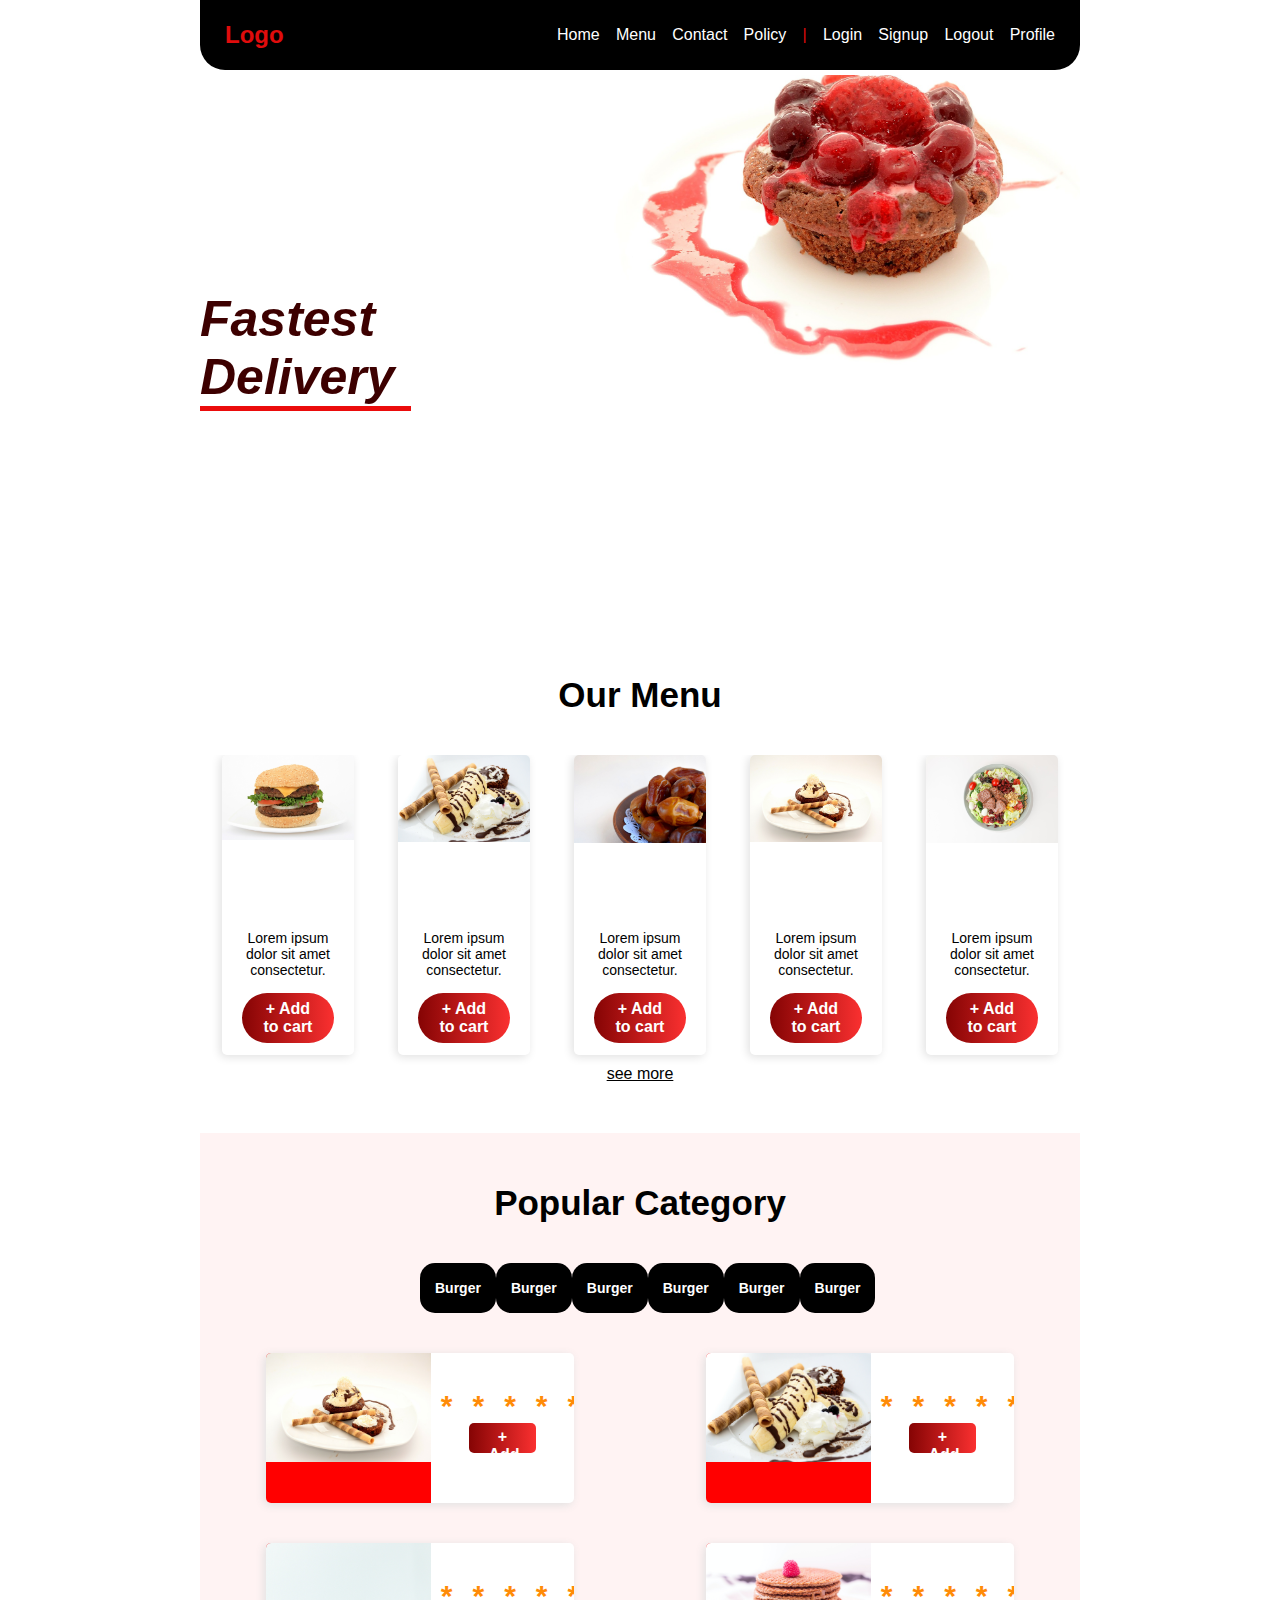
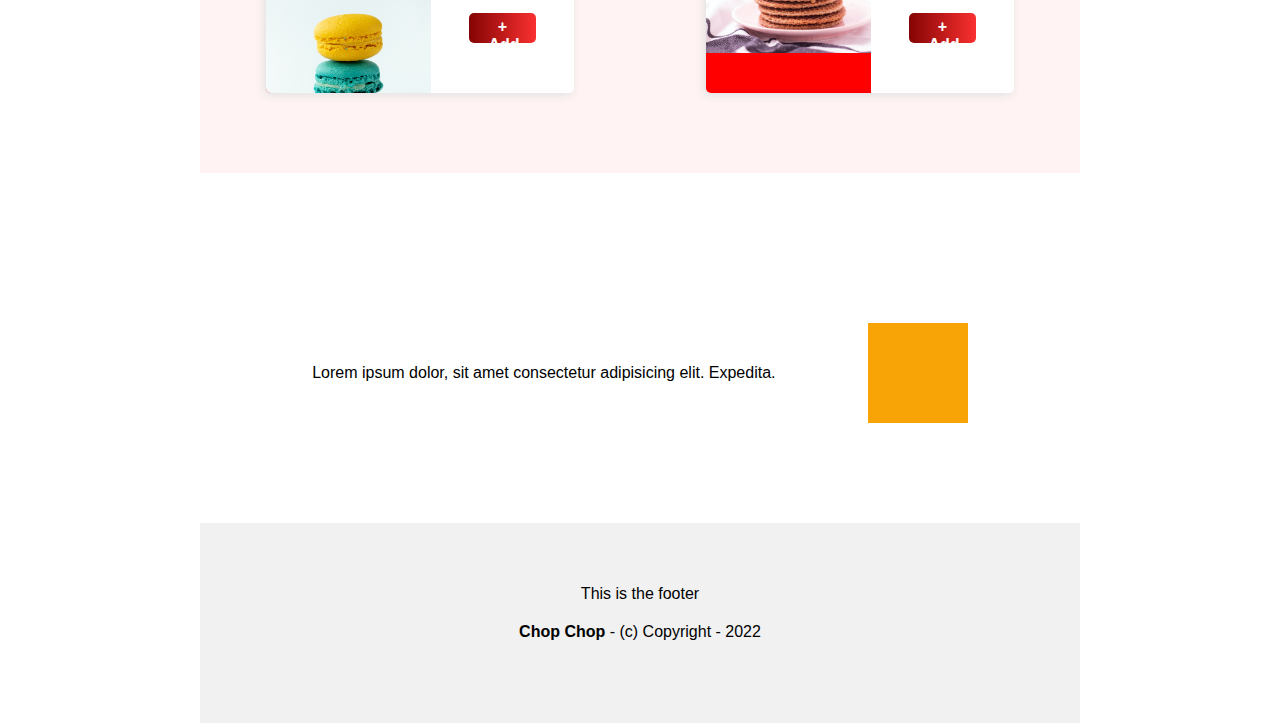
==== commit ef4cae22: "Contact Page Added" ====
--- a/index.html
+++ b/index.html
@@ -30,7 +30,7 @@
             <a href="./menu.html">Menu</a>
           </li>
           <li>
-            <a href="/">Contact</a>
+            <a href="./contact.html">Contact</a>
           </li>
           <li>
             <a href="/">Policy</a>
--- a/assets/style.css
+++ b/assets/style.css
@@ -612,6 +612,116 @@
   margin: 20px 0;
 }
 
+
+/* CONTACT PAGE */
+
+#contactPageMain{
+    width: 100%;
+    /* height: 100vh; */
+}
+
+.contact{
+    width: 100%;
+    height: 100%;
+    padding: 60px 0;
+    display: flex;
+    justify-content: space-between;
+    align-items: flex-start;
+
+}
+
+.contactForm{
+    width: 35%;
+}
+
+.contactForm h3{
+    font-size: 30px;
+    margin-bottom: 20px;
+}
+
+.contact form{
+    display: flex;
+    flex-direction: column;
+    margin: 0 auto;
+    width: 100%;
+    background-color: rgb(255, 255, 255);
+    padding: 30px 30px;
+    border-radius: 20px;
+    box-shadow: 2px 2px 6px rgb(226, 226, 226);
+    box-sizing: content-box;
+}
+
+form label{
+    font-size: 18px;
+    margin-bottom: 5px;
+}
+
+form input{
+    height: 40px;
+    border-radius: 5px;
+    margin-bottom: 20px;
+    border: 1px solid;
+    background-color: rgb(20, 20, 20);
+    padding: 0 10px;
+    font-size: 15px;
+    color: white;
+}
+
+
+form textarea{
+    border-radius: 5px;
+    margin-bottom: 25px;
+    border: 1px solid;
+    background-color: rgb(20, 20, 20);
+    padding: 10px 10px;
+    font-size: 15px;
+    color: white;
+}
+
+button{
+    font-size: 16px;
+    padding: 5px 20px;
+    height: 50px;
+    border-radius: 10px;
+    border: none;
+    font-size: 18px;
+    background-color: rgb(192, 10, 10);
+    color: white;
+}
+
+button:hover{
+    cursor: pointer;
+    background-color: rgb(218, 9, 9);
+}
+
+button:focus{
+    background-color: rgb(149, 7, 7);
+}
+
+.contactDetails{
+    width: 50%;
+    font-size: 16px;
+    line-height: 35px;
+}
+
+
+
+
+
+
+
+
+
+
+
+
+
+
+
+
+
+
+
 /* MOBILE RESPONSIVENESS */
 
 @media screen and (max-width: 600px) {
@@ -1260,6 +1370,138 @@
     text-align: center;
   }
 
+
+
+
+/* CONTACT PAGE */
+
+#contactPageMain{
+    width: 100%;
+    /* height: 100vh; */
+}
+
+.contact{
+    width: 100%;
+    height: 100%;
+    padding: 0 0 40px 0;
+    display: flex;
+    flex-direction: column;
+    justify-content: center;
+    align-items:center;
+    box-sizing: border-box;
+
+}
+
+.contactForm{
+    width: 80%;
+    margin: 0;
+    margin-bottom: 30px;
+    padding: 0;
+}
+
+.contactForm h3{
+    font-size: 30px;
+    text-align: center;
+    margin-bottom: 20px;
+}
+
+.contact form{
+    display: flex;
+    flex-direction: column;
+    margin: 0;
+    width: 100%;
+    background-color: rgb(255, 255, 255);
+    padding: 30px 30px;
+    border-radius: 20px;
+    box-shadow: 2px 2px 6px rgb(226, 226, 226);
+    box-sizing: border-box;
+}
+
+form label{
+    font-size: 18px;
+    margin-bottom: 5px;
+}
+
+form input{
+    height: 40px;
+    border-radius: 5px;
+    margin-bottom: 20px;
+    border: 1px solid;
+    background-color: rgb(20, 20, 20);
+    padding: 0 10px;
+    font-size: 15px;
+    color: white;
+}
+
+
+form textarea{
+    border-radius: 5px;
+    margin-bottom: 25px;
+    border: 1px solid;
+    background-color: rgb(20, 20, 20);
+    padding: 10px 10px;
+    font-size: 15px;
+    color: white;
+}
+
+button{
+    font-size: 16px;
+    padding: 5px 20px;
+    height: 50px;
+    border-radius: 10px;
+    border: none;
+    font-size: 18px;
+    background-color: rgb(192, 10, 10);
+    color: white;
+}
+
+button:hover{
+    cursor: pointer;
+    background-color: rgb(218, 9, 9);
+}
+
+button:focus{
+    background-color: rgb(149, 7, 7);
+}
+
+.contactDetails{
+    width: 90%;
+    font-size: 16px;
+    line-height: 35px;
+}
+
+
+
+
+
+
+
+
+
+
+
+
+
+
+
+
+
+
+
+
+
+
+
+
+
+
+
+
+
+
+
+
+
   footer {
     height: 200px;
     display: flex;
